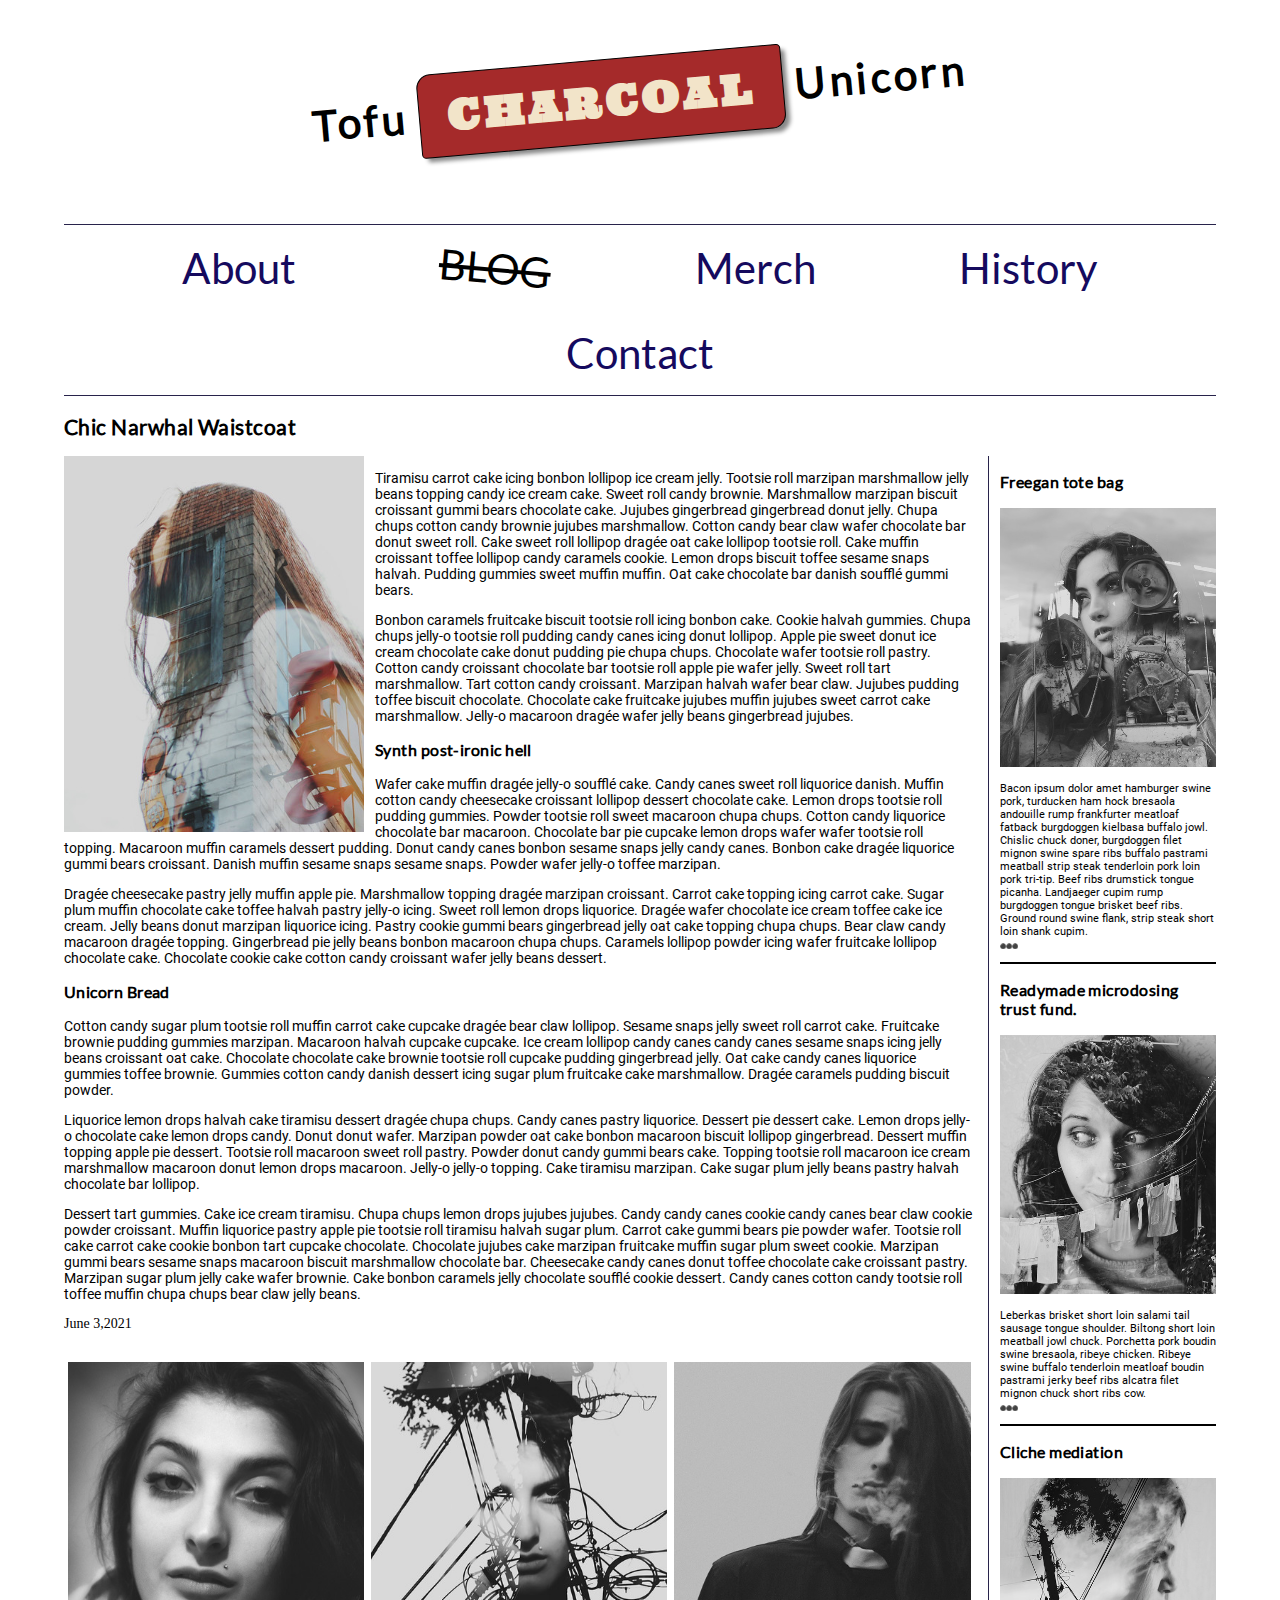
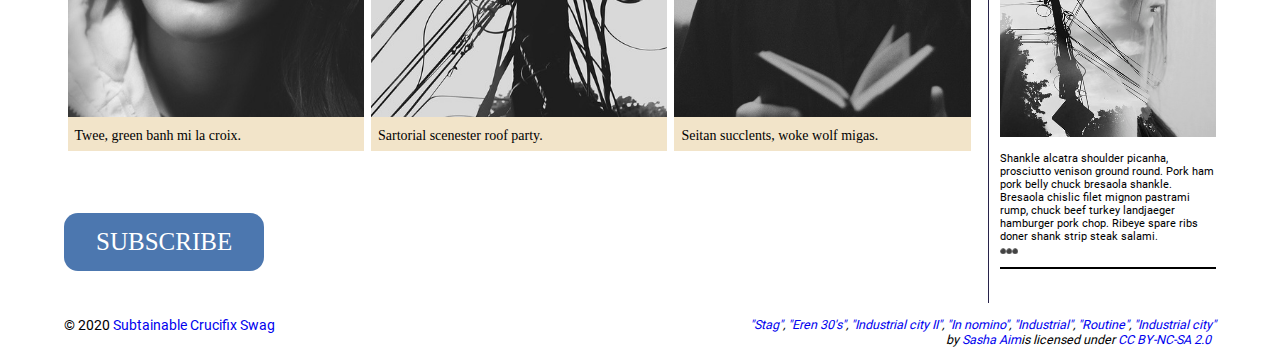
==== blog/index.html @ 5f4da9b7 "Page Layout" ====
<!DOCTYPE html>
<html lang="en">
    <head>
        <meta charset="utf-8">
        <meta name="viewport" content="width=device-width, initial-scale=1.0">
        
        
        <!-- Use a meta tag to designate yourself as the author of the page -->
        <meta name="author" content="John Nguyen">
        
        <!-- Give your page a title. -->
        <title>Tofu Charcoal Unicorns</title>
        
        <!-- Add the link element to tell the browser what file to use for style information. -->
        <link rel="stylesheet" type="text/css" href="css/style.css">
        
    </head>
    <body>
        <header>
             
            
            <!-- Add a level 1 heading to display three words. Use a span element to highlight the second word. Apply a class attribute with a value of "highlight" to the opening span tag. -->
            <h1>Tofu <span class="highlight"> CHARCOAL</span> Unicorn</h1>
            
        </header>   
        
        
        <!-- Add a navigation menu with five (5) links using the labels About, Blog, Merch, History, and Contact. Use the "#" symbol for your href values. -->
        <nav>
            <a href="#">About</a>
            <a id="blog" href="#"><s>BLOG</s></a>
            <a href="#">Merch</a>
            <a href="#">History</a>
            <a href="#">Contact</a>
        </nav>
        
        <main>
            
            
            <!-- Add a level 2 heading -->
            <h2>Chic Narwhal Waistcoat</h2>
            
            <!-- Add a class attribute with a value of "main-section" to the opening section tag below. -->
            
            
            <section class="main-section">
                <article>
                    
                    
                    <!-- Create a figure that contains one (1) image; then, add a class attribute with a value of "article-image" to the opening figure tag. -->
                    <figure> 
                        <img class="article-image" src="images/stag.jpg" alt="Stag">
                    </figure>
                    
                    <!-- After the closing figure tag, add two (2) paragraphs of text; then, add a level 3 heading. -->
                     <p>Tiramisu carrot cake icing bonbon lollipop ice cream jelly. Tootsie roll marzipan marshmallow jelly beans topping candy ice cream cake. Sweet roll candy brownie. Marshmallow marzipan biscuit croissant gummi bears chocolate cake. Jujubes gingerbread gingerbread donut jelly. Chupa chups cotton candy brownie jujubes marshmallow. Cotton candy bear claw wafer chocolate bar donut sweet roll. Cake sweet roll lollipop dragée oat cake lollipop tootsie roll. Cake muffin croissant toffee lollipop candy caramels cookie. Lemon drops biscuit toffee sesame snaps halvah. Pudding gummies sweet muffin muffin. Oat cake chocolate bar danish soufflé gummi bears.</p>
                     <p>Bonbon caramels fruitcake biscuit tootsie roll icing bonbon cake. Cookie halvah gummies. Chupa chups jelly-o tootsie roll pudding candy canes icing donut lollipop. Apple pie sweet donut ice cream chocolate cake donut pudding pie chupa chups. Chocolate wafer tootsie roll pastry. Cotton candy croissant chocolate bar tootsie roll apple pie wafer jelly. Sweet roll tart marshmallow. Tart cotton candy croissant. Marzipan halvah wafer bear claw. Jujubes pudding toffee biscuit chocolate. Chocolate cake fruitcake jujubes muffin jujubes sweet carrot cake marshmallow. Jelly-o macaroon dragée wafer jelly beans gingerbread jujubes.</p>                   
                    <h3>Synth post-ironic hell</h3>
                    <!-- After the closing heading tag, add two (2) additional paragrahs of text and another level 3 heading. -->
                    <p>Wafer cake muffin dragée jelly-o soufflé cake. Candy canes sweet roll liquorice danish. Muffin cotton candy cheesecake croissant lollipop dessert chocolate cake. Lemon drops tootsie roll pudding gummies. Powder tootsie roll sweet macaroon chupa chups. Cotton candy liquorice chocolate bar macaroon. Chocolate bar pie cupcake lemon drops wafer wafer tootsie roll topping. Macaroon muffin caramels dessert pudding. Donut candy canes bonbon sesame snaps jelly candy canes. Bonbon cake dragée liquorice gummi bears croissant. Danish muffin sesame snaps sesame snaps. Powder wafer jelly-o toffee marzipan.</p>
                    <p>Dragée cheesecake pastry jelly muffin apple pie. Marshmallow topping dragée marzipan croissant. Carrot cake topping icing carrot cake. Sugar plum muffin chocolate cake toffee halvah pastry jelly-o icing. Sweet roll lemon drops liquorice. Dragée wafer chocolate ice cream toffee cake ice cream. Jelly beans donut marzipan liquorice icing. Pastry cookie gummi bears gingerbread jelly oat cake topping chupa chups. Bear claw candy macaroon dragée topping. Gingerbread pie jelly beans bonbon macaroon chupa chups. Caramels lollipop powder icing wafer fruitcake lollipop chocolate cake. Chocolate cookie cake cotton candy croissant wafer jelly beans dessert.</p>                   
                   <h3>Unicorn Bread</h3>                  
                    <!-- After the closing heading tag, add three (3) paragraphs of text. -->
                    <p>Cotton candy sugar plum tootsie roll muffin carrot cake cupcake dragée bear claw lollipop. Sesame snaps jelly sweet roll carrot cake. Fruitcake brownie pudding gummies marzipan. Macaroon halvah cupcake cupcake. Ice cream lollipop candy canes candy canes sesame snaps icing jelly beans croissant oat cake. Chocolate chocolate cake brownie tootsie roll cupcake pudding gingerbread jelly. Oat cake candy canes liquorice gummies toffee brownie. Gummies cotton candy danish dessert icing sugar plum fruitcake cake marshmallow. Dragée caramels pudding biscuit powder. </p>
                    <p>Liquorice lemon drops halvah cake tiramisu dessert dragée chupa chups. Candy canes pastry liquorice. Dessert pie dessert cake. Lemon drops jelly-o chocolate cake lemon drops candy. Donut donut wafer. Marzipan powder oat cake bonbon macaroon biscuit lollipop gingerbread. Dessert muffin topping apple pie dessert. Tootsie roll macaroon sweet roll pastry. Powder donut candy gummi bears cake. Topping tootsie roll macaroon ice cream marshmallow macaroon donut lemon drops macaroon. Jelly-o jelly-o topping. Cake tiramisu marzipan. Cake sugar plum jelly beans pastry halvah chocolate bar lollipop.</p>
                    <p>Dessert tart gummies. Cake ice cream tiramisu. Chupa chups lemon drops jujubes jujubes. Candy candy canes cookie candy canes bear claw cookie powder croissant. Muffin liquorice pastry apple pie tootsie roll tiramisu halvah sugar plum. Carrot cake gummi bears pie powder wafer. Tootsie roll cake carrot cake cookie bonbon tart cupcake chocolate. Chocolate jujubes cake marzipan fruitcake muffin sugar plum sweet cookie. Marzipan gummi bears sesame snaps macaroon biscuit marshmallow chocolate bar. Cheesecake candy canes donut toffee chocolate cake croissant pastry. Marzipan sugar plum jelly cake wafer brownie. Cake bonbon caramels jelly chocolate soufflé cookie dessert. Candy canes cotton candy tootsie roll toffee muffin chupa chups bear claw jelly beans.</p>
                    
                    <!-- Use the time element with a datetime attribute to display a date after the last paragrpah is closed. -->
                    <time datetime="">June 3,2021</time>
                    
                    <!-- Add a class attribute with a value of "subsection" to the opening section tag below. -->
                    
                    <br>
                    <br>
                    <section class="subsection">
                        
                        
                        <!-- Between the two section tags, create three (3) figures, each with one (1) image and one (1) figcaption. -->
                        <figure>
                             <img src="images/eren-30s.jpg" alt="">
                             <figcaption>
                                Twee, green banh mi la croix.
                             </figcaption>
                        </figure>
                        <figure>
                            <img src="images/industrial-city-2.jpg" alt="">
                            <figcaption>
                                Sartorial scenester roof party.
                            </figcaption>
                        </figure>
                        <figure>
                            <img src="images/in-nomino.jpg" alt="">
                            <figcaption>
                                Seitan succlents, woke wolf migas.
                            </figcaption>
                        </figure>
                    </section>
                    <br>
                    <br>
                    <br>
                    <!-- Create a Subscribe button between the closing section and closing article tags. -->
                    <button>SUBSCRIBE</button>
                    <br>
                    <br>
                    <br>
                </article>
                <aside>
                    
                    
                    <!-- Add a level 3 heading, followed by an image and a paragraph. --> 
                    <h3>Freegan tote bag</h3>
                    <img src="images/industrial.jpg" alt="">
                    <p class="side_text">Bacon ipsum dolor amet hamburger swine pork, turducken ham hock bresaola andouille rump frankfurter meatloaf fatback burgdoggen kielbasa buffalo jowl. Chislic chuck doner, burgdoggen filet mignon swine spare ribs buffalo pastrami meatball strip steak tenderloin pork loin pork tri-tip. Beef ribs drumstick tongue picanha. Landjaeger cupim rump burgdoggen tongue brisket beef ribs. Ground round swine flank, strip steak short loin shank cupim.
                    <br>
                    <a class="expand" href="#" style="font-size: 5px;">&#x26AB;&#x26AB;&#x26AB;</a></p>
                    <hr>
                    
                    <!-- Add another level 3 heading, followed by an image and a paragraph. -->
                    <h3>Readymade microdosing trust fund.</h3>
                    <img src="images/routine.jpg" alt="" >
                    <p class="side_text">Leberkas brisket short loin salami tail sausage tongue shoulder. Biltong short loin meatball jowl chuck. Porchetta pork boudin swine bresaola, ribeye chicken. Ribeye swine buffalo tenderloin meatloaf boudin pastrami jerky beef ribs alcatra filet mignon chuck short ribs cow.
                    <br>
                    <a class="expand" href="#" style="font-size: 5px;">&#x26AB;&#x26AB;&#x26AB;</a></p>
                    <hr>
                    <!-- You guesed it, add an additional level three heading, followed by an image and a paragraph -->
                    <h3>Cliche mediation</h3>
                    <img src="images/industrial-city.jpg" alt="" >
                    <p class="side_text">Shankle alcatra shoulder picanha, prosciutto venison ground round. Pork ham pork belly chuck bresaola shankle. Bresaola chislic filet mignon pastrami rump, chuck beef turkey landjaeger hamburger pork chop. Ribeye spare ribs doner shank strip steak salami.
                    <br>
                    <a class="expand" href="#" style="font-size: 5px;">&#x26AB;&#x26AB;&#x26AB;</a></p>
                    <hr>
                    <!-- Before continuing, add a hyperlink before the closing tags of the aside paragraphs that displays three circles. Use the "#" symbol as the href value, and inlcude a class attribute with the value of "expand". Note: The code to use for a cirle is:

                        &#x26AB;  

                    --> 
                </aside>
            </section>
        </main>
        <footer>
            
            <!-- Add a paragraph with the copyright and a link to an email address. --->
            <p class="copyright">&copy; 2020 <a href="mailto:daitri36@gmail.com" >Subtainable Crucifix Swag</a>
            
            <!-- Add a second paragraph with all of the text and links for attributing the images on the page. Make sure to use the "ideal" attribution from Creative Commons. -->
            <span style="font-size: 0.9rem;font-style: italic; float: right;"><a href="https://www.flickr.com/photos/38274965@N05/7979763485">"Stag"</a>, <a href="https://www.flickr.com/photos/38274965@N05/7979767535">"Eren 30's"</a>, <a href="https://www.flickr.com/photos/38274965@N05/7979763687">"Industrial city II"</a>, <a href="https://www.flickr.com/photos/38274965@N05/7979768687">"In nomino"</a>, <a href="https://www.flickr.com/photos/38274965@N05/7979765604">"Industrial"</a>, <a href="https://www.flickr.com/photos/38274965@N05/7979764934">"Routine"</a>, <a href="https://www.flickr.com/photos/38274965@N05/7979763983">"Industrial city"</a>
            <br> 
            <span style="float: right;"> by <a href="https://www.flickr.com/photos/38274965@N05">Sasha Aim</a>is licensed under <a href="https://creativecommons.org/licenses/by-nc-sa/2.0/?ref=ccsearch&atype=html" style="margin-right: 5px;">CC BY-NC-SA 2.0</a></span></span></p>

        </footer>
    </body>
</html>
---- blog/css/style.css ----
/* TO GET AN IDEA OF THE CSS YOU WILL LIKELY BE USING, SEE THE LISTS BELOW. */

        /* 
        
        Spacing 

            - padding (shorthand and/or specific properties like padding-bottom, etc.)

            - margin, (shorthand and/or specific properties like margin-top, etc.)

            - letter-spacing, word-spacing, line-height

            - width, max-width, min-width
            - height, max-height, min-height

        Typography 

            - font-family, font-size, font-style, font-weight

            - text-decoration, text-align

            - color

            - text-shadow, text-transform

        Box, Layout and Border 

            - border (shorthand and/or specific properties like border-top, border-bottom-radius, border-width, etc.)

            - box-shadow

            - display, float, align-items, align-content

            - grid-template-columns, grid-column-gap

            - transform

        Other

            - :nth()-child (to target specific child elements)

            - :focus, :hover, :active (to target link states)

            - @font-face or @import (to import typefaces)

        */


/* ------ START WRITING YOUR CODE BELOW ------ */

/* IMPORTED FONTS */ 
@font-face {
    font-family: 'ultra';
    src: url('../fonts/serif/ultra-regular.ttf') format('truetype');
    font-weight: normal;
    font-style: normal;
}

@font-face {
    font-family: 'roboto';
    src: url('../fonts/sans-serif/roboto-regular.ttf') format('truetype');
    font-weight: normal;
    font-style: normal;
}

@font-face {
    font-family: 'lato';
    src: url('../fonts/sans-serif/lato-regular.ttf') format('truetype');
    font-weight: normal;
    font-style: normal;
}
/* TYPOGRAPHY */

p {
    font-family: roboto, arial, sans-serif;
}

h1, h2, h3, h4 {
    font-family: lato, Helvetica, sans-serif;
    letter-spacing: 0.0325rem;
}
h1{
    font-size: 3rem;
    letter-spacing: 0.25rem;
    transform: rotate(-5deg);
    text-align: center;
}
.highlight {
    display: inline-block;
    font-family: ultra, Georgia, serif;
    border: 1px solid black;
    padding: 1rem 2rem;
    border-radius: 0.3rem;
    border-top-left-radius: 1rem;
    border-bottom-right-radius: 1rem;
    color: #f2e4c9;
    background-color: brown;
    box-shadow: 5px 5px 4px -1px #888;
}

/* GENERAL SETUP AND DEFAULTS */
* {
    box-sizing: border-box;
}

html {
    font-size: 14px;
}

body {
    margin: 1.5rem auto;
    width:90%;
    min-width:56.25rem;
}


/* LAYOUT */

header{
    padding: 0.5rem 0rem 1rem 0rem;
}

nav{
    margin-top: 3rem;
    text-align: center;
}
.main-section{
    display: grid;
    grid-template-columns: 4fr 1fr;
    grid-gap: 1rem;
}
 article{
     grid-column: 1 / 2;
     grid-row: 1;
}
 aside {
     grid-column: 2 / 3;
     grid-row: 1;
     border-left: 1px solid #28234b;
     padding-left: 0.75rem;
}
.subsection{
    display: flex;
}
/* IMAGES AND FIGURES */

img{
    width: 100%;
}

figure{
    margin: 0px;
}

.article-image{
    width: 33%;
    float: left;
    margin-right: 0.75rem;
}
.subsection{
    margin: 1rem 0rem;
}
.subsection figure{
    margin: 0rem 0.25rem;
    background-color: #f2e4c9;
}
.subsection figure figcaption{
    padding: 0.5rem 0.5rem;
}
/* LINK AND NAVIGATION */


a{
    text-decoration: none;
}

nav a{
    display: inline-block;
    padding: 1.25rem 5rem;
    font-size: 3rem;
    font-family: lato, arial, sans-serif;
    color: #150a5e;
}
nav {
    border-top: 1px solid #28234b;
    border-bottom: 1px solid #28234b;
}
button {
    background-color: #4c77af; /* Green */
    border: none;
    color: white;
    padding: 15px 32px;
    text-align: center;
    text-decoration: none;
    display: inline-block;
    font-size: 25px;
    border-radius: 1rem;
    font-family: algerian;
  }
hr{
    border: 1px solid rgb(0, 0, 0);
}
#blog {
    transform: rotate(5deg);
    color: black;
}
.side_text {
    font-size: 11px;
}
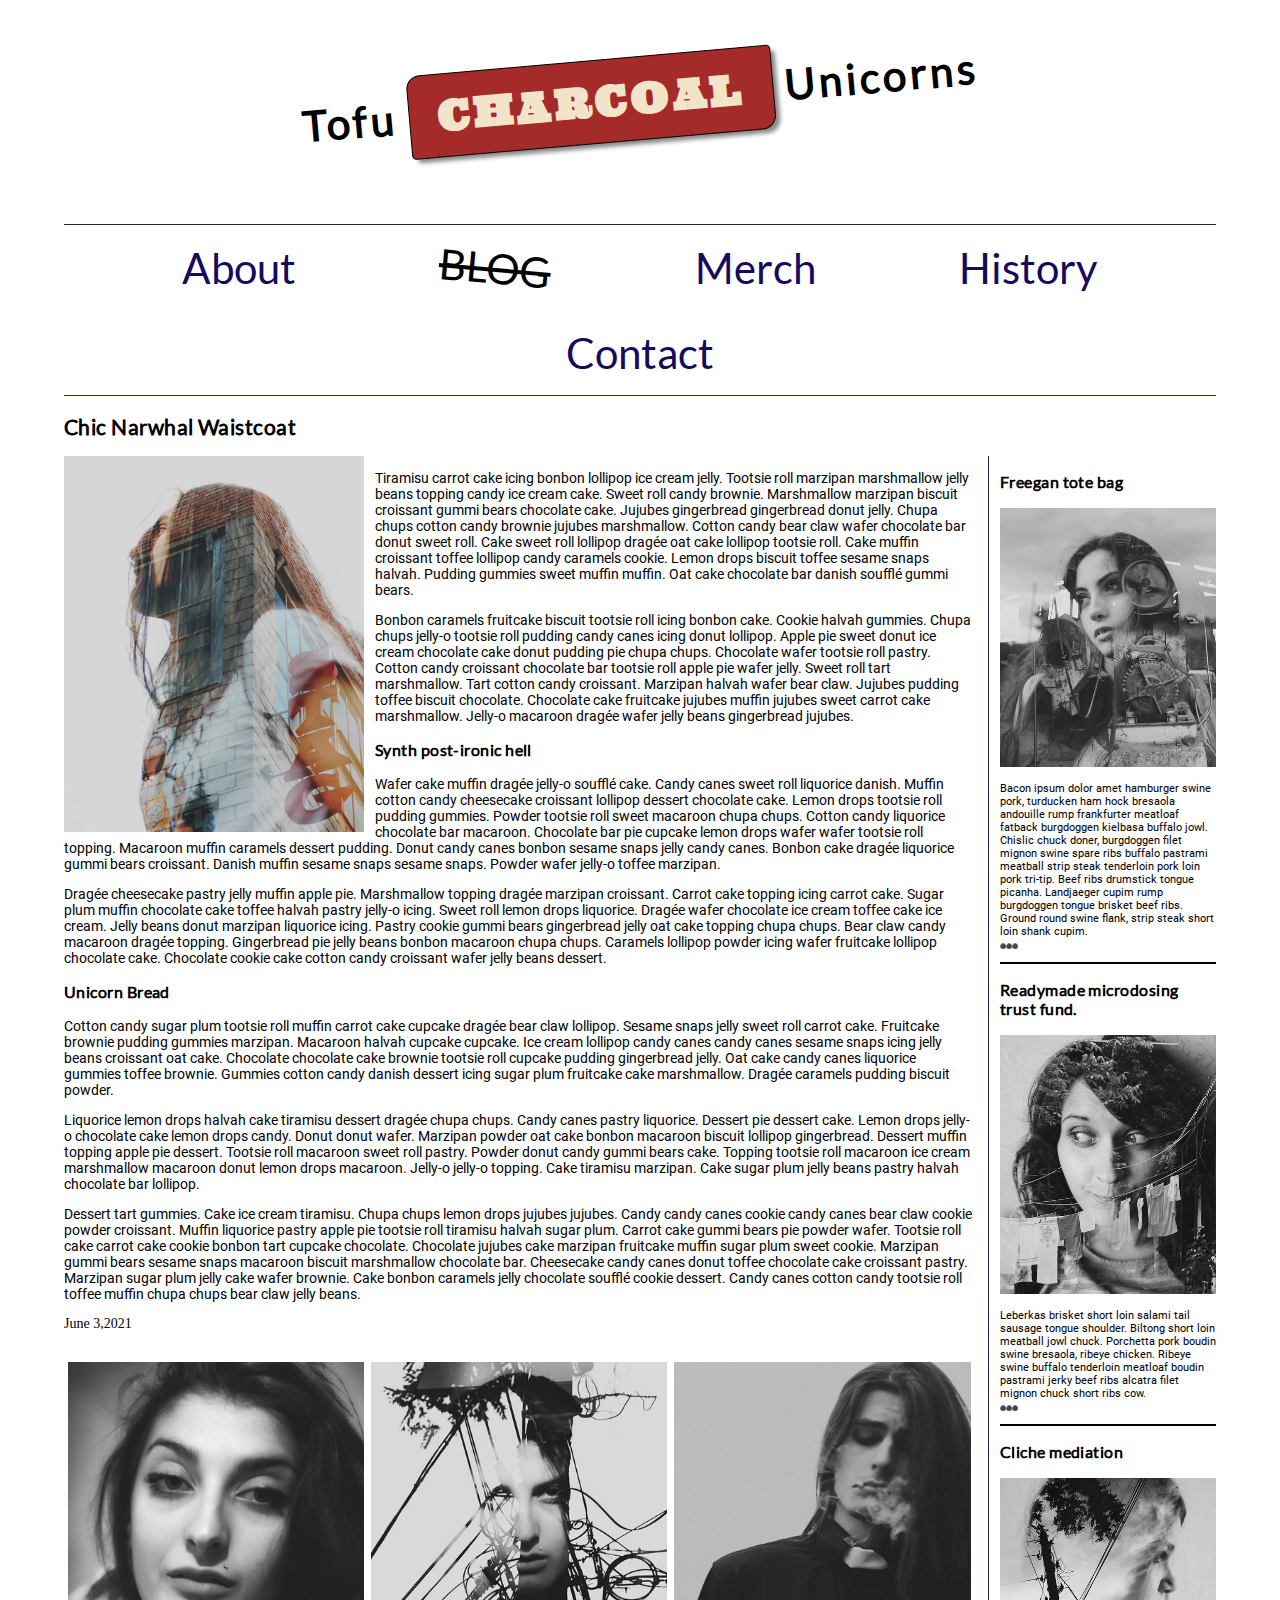
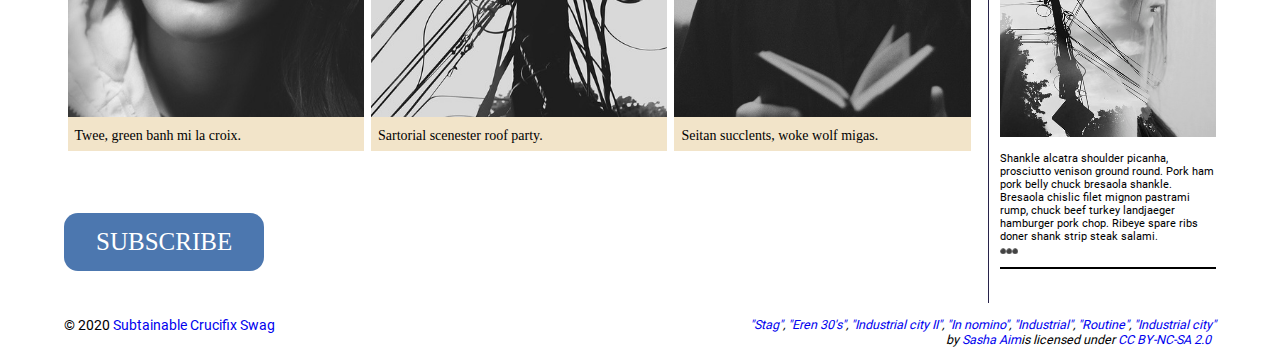
==== commit 76cb2dae: "Update index.html" ====
--- a/blog/index.html
+++ b/blog/index.html
@@ -20,7 +20,7 @@
              
             
             <!-- Add a level 1 heading to display three words. Use a span element to highlight the second word. Apply a class attribute with a value of "highlight" to the opening span tag. -->
-            <h1>Tofu <span class="highlight"> CHARCOAL</span> Unicorn</h1>
+            <h1>Tofu <span class="highlight"> CHARCOAL</span> Unicorns</h1>
             
         </header>   
         
